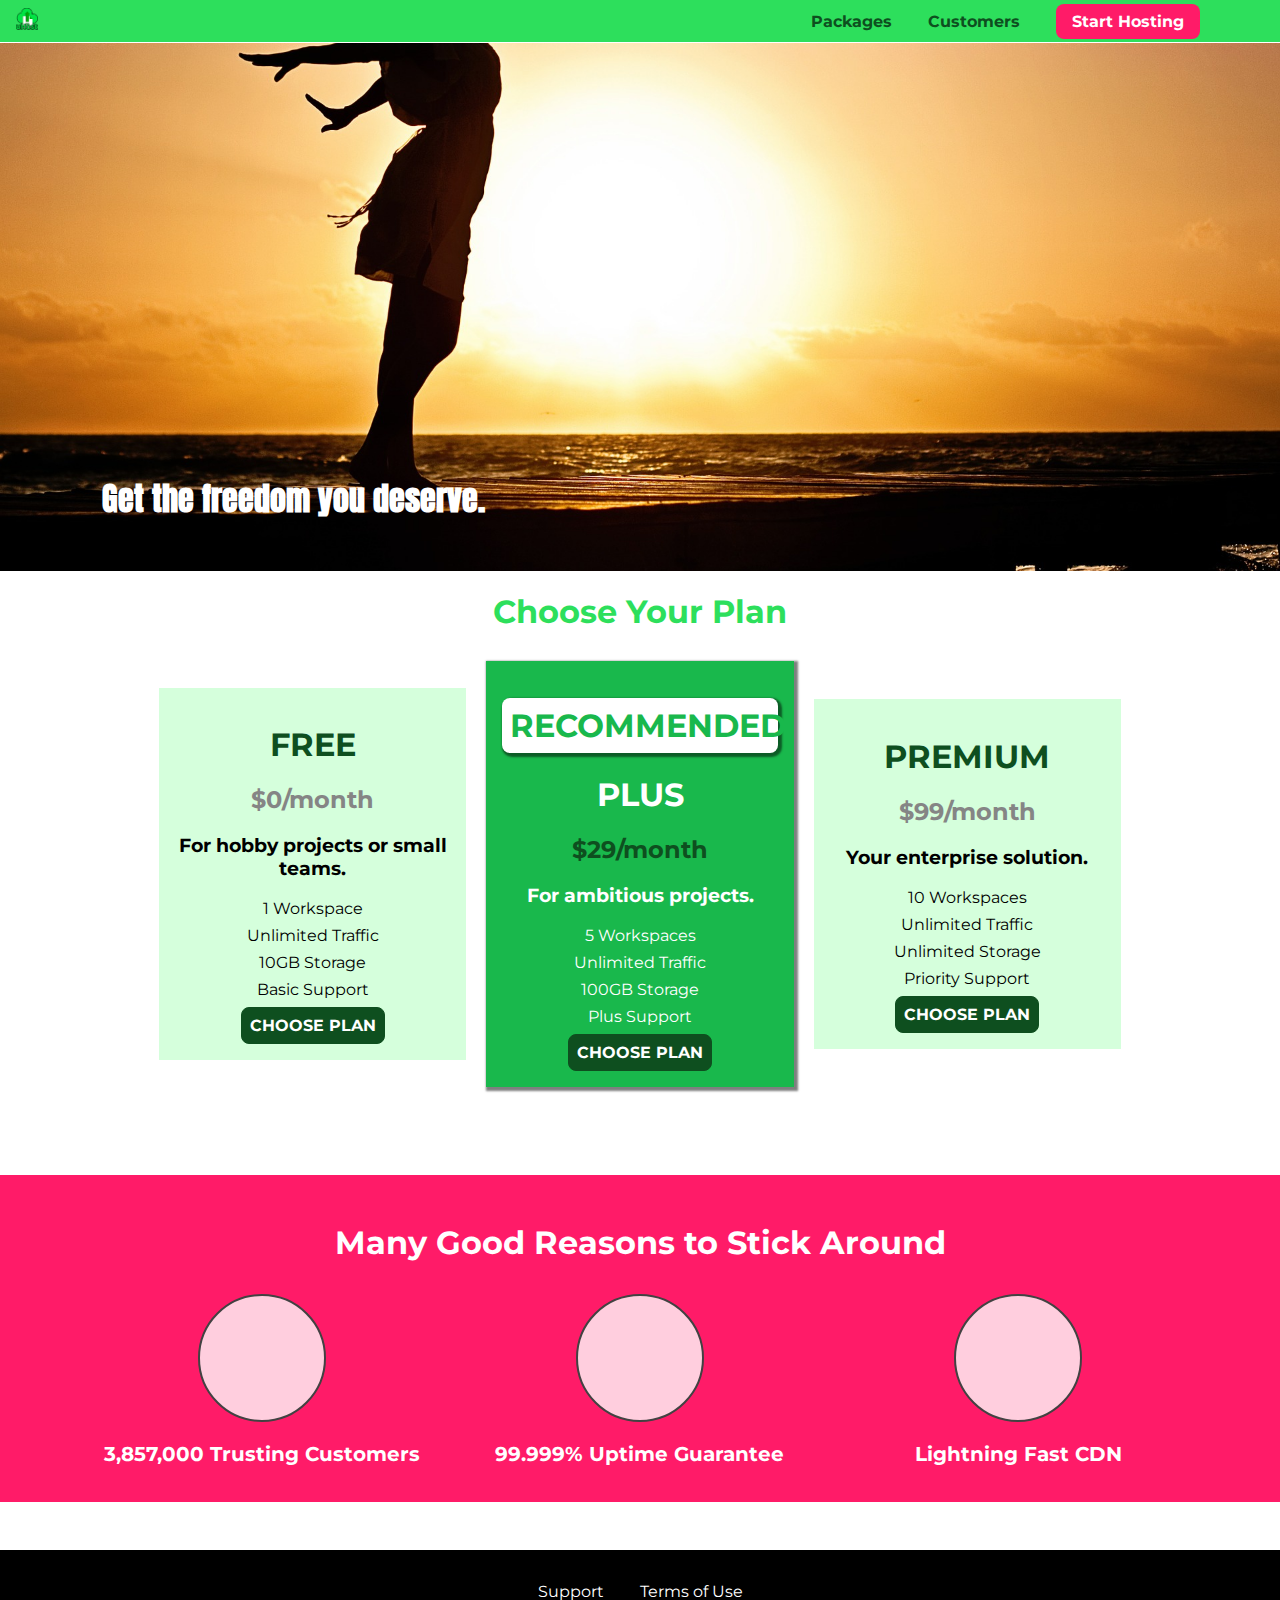
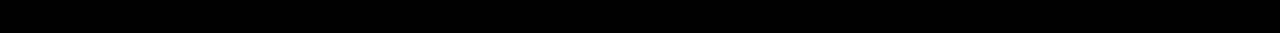
==== hosting_app/index.html @ 065fe73e "adding customers page" ====
<!DOCTYPE html>
<html lang="en">

<head>
    <meta charset="UTF-8">
    <meta http-equiv="X-UA-Compatible" content="ie=edge">
    <title>uHost</title>
    <link rel="shortcut icon" href="favicon.png">
    <link href="https://fonts.googleapis.com/css?family=Anton" rel="stylesheet">
    <link href="https://fonts.googleapis.com/css?family=Montserrat:400,700" rel="stylesheet">
    <link rel="stylesheet" href="shared.css">
    <link rel="stylesheet" href="main.css">
</head>

<body>
<header class="main-header">
    <div>
        <a href="index.html" class="main-header__brand">
            <img src="images/uhost-icon.png" alt="uHost Brand Image">
        </a>
    </div>
    <nav class="main-nav">
        <ul class="main-nav__items">
            <li class="main-nav__item">
                <a href="packages/index.html">Packages</a>
            </li>
            <li class="main-nav__item">
                <a href="customers/index.html">Customers</a>
            </li>
            <li class="main-nav__item main-nav__item--cta">
                <a href="start-hosting/index.html">Start Hosting</a>
            </li>
        </ul>
    </nav>
</header>
<main>
    <section id="product-overview">
        <h1>Get the freedom you deserve.</h1>
    </section>
    <section id="plans">
        <h1 class="section-title">Choose Your Plan</h1>
        <div class="plan__list">
            <article class="plan">
                <h1 class="plan__title">FREE</h1>
                <h2 class="plan__price">$0/month</h2>
                <h3>For hobby projects or small teams.</h3>
                <ul class="plan__features">
                    <li class="plan__feature">1 Workspace</li>
                    <li class="plan__feature">Unlimited Traffic</li>
                    <li class="plan__feature">10GB Storage</li>
                    <li class="plan__feature">Basic Support</li>
                </ul>
                <div>
                    <button class="button">CHOOSE PLAN</button>
                </div>
            </article>
            <article class="plan plan--highlighted">
                <h1 class="plan__annotation">RECOMMENDED</h1>
                <h1 class="plan__title">PLUS</h1>
                <h2 class="plan__price">$29/month</h2>
                <h3>For ambitious projects.</h3>
                <ul class="plan__features">
                    <li class="plan__feature">5 Workspaces</li>
                    <li class="plan__feature">Unlimited Traffic</li>
                    <li class="plan__feature">100GB Storage</li>
                    <li class="plan__feature">Plus Support</li>
                </ul>
                <div>
                    <button class="button">CHOOSE PLAN</button>
                </div>
            </article>
            <article class="plan">
                <h1 class="plan__title">PREMIUM</h1>
                <h2 class="plan__price">$99/month</h2>
                <h3>Your enterprise solution.</h3>
                <ul class="plan__features">
                    <li class="plan__feature">10 Workspaces</li>
                    <li class="plan__feature">Unlimited Traffic</li>
                    <li class="plan__feature">Unlimited Storage</li>
                    <li class="plan__feature">Priority Support</li>
                </ul>
                <div>
                    <button class="button">CHOOSE PLAN</button>
                </div>
            </article>
        </div>
    </section>
    <section id="key-features">
        <h1 class="section-title">Many Good Reasons to Stick Around</h1>
        <ul class="key-feature__list">
            <li class="key-feature">
                <div class="key-feature__image">

                </div>
                <p class="key-feature__description">3,857,000 Trusting Customers</p>
            </li>
            <li class="key-feature">
                <div class="key-feature__image">

                </div>
                <p class="key-feature__description">99.999% Uptime Guarantee</p>
            </li>
            <li class="key-feature">
                <div class="key-feature__image">

                </div>
                <p class="key-feature__description">Lightning Fast CDN</p>
            </li>
        </ul>
    </section>
</main>
<footer class="main-footer">
    <nav>
        <ul class="main-footer__links">
            <li class="main-footer__link">
                <a href="#">Support</a>
            </li>
            <li class="main-footer__link">
                <a href="#">Terms of Use</a>
            </li>
        </ul>
    </nav>
</footer>
</body>

</html>
---- hosting_app/shared.css ----
* {
    box-sizing: border-box;
}

body {
    font-family: 'Montserrat', sans-serif;
    margin: 0;
}

.main-header {
    width: 100%;
    background: #2ddf5c;
    padding: 8px 16px;
    top: 0;
    position: fixed;
    z-index: 1; /* needed so that the recommended package does not go over the header */
}

.main-header > div {
    display: inline-block;
    vertical-align: middle;
}

.main-header__brand {
    color: #0e4f1f;
    text-decoration: none;
    font-weight: bold;
    font-size: 22px;
    height: 22px;
    display: inline-block;
}

.main-header__brand img {
    height: 100%;
}

.main-nav {
    display: inline-block;
    text-align: right;
    width: calc(100% - 74px);
    vertical-align: middle;
}

.main-nav__items {
    margin: 0;
    padding: 0;
    list-style: none;
}

.main-nav__item {
    display: inline-block;
    margin: 0 16px;
}

.main-nav__item a {
    text-decoration: none;
    color: #0e4f1f;
    font-weight: bold;
    padding: 3px 0;
}

.main-nav__item a:hover,
.main-nav__item a:active {
    color: white;
    border-bottom: 5px solid white;
}

.main-nav__item--cta a {
    color: white;
    background: #ff1b68;
    padding: 8px 16px;
    border-radius: 8px;
}

.main-nav__item--cta a:hover,
.main-nav__item--cta a:active {
    color: #ff1b68;
    background: white;
    border: none;
}

.main-footer {
    background: black;
    padding: 32px;
    margin-top: 48px;
}

.main-footer__links {
    list-style: none;
    margin: 0;
    padding: 0;
    text-align: center;
}

.main-footer__link {
    display: inline-block;
    margin: 0 16px;
}

.main-footer__link a {
    color: white;
    text-decoration: none;
}

.main-footer__link a:hover,
.main-footer__link a:active {
    color: #ccc;
}

.button {
    background: #0e4f1f;
    color: white;
    font: inherit;
    border: 1.5px solid #0e4f1f;
    padding: 8px;
    border-radius: 8px;
    font-weight: bold;
    cursor: pointer;
}

.button:hover,
.button:active {
    background: white;
    color: #0e4f1f;
}

.button:focus {
    outline: none;
}
---- hosting_app/main.css ----
#product-overview {
    background: url("images/freedom.jpg") left 10% bottom 20%/ cover no-repeat border-box;
    /*background-image: url("freedom.jpg");*/
    /*background-size: cover;*/
    /*background-position: left 10% bottom 20%;*/
    /*background-repeat: no-repeat;*/
    /*background-origin: border-box;*/
    /*background-clip: border-box;*/
    width: 100%;
    height: 528px;
    padding: 10px;
    margin-top: 43px;
    position: relative;
}

.section-title {
    color: #2ddf5c;
    text-align: center;
}

#product-overview h1 {
    color: white;
    font-family: 'Anton', sans-serif;
    position: absolute;
    bottom: 5%;
    left: 8%;
}

.plan__list {
    width: 80%;
    margin: auto;
    text-align: center;
}

.plan {
    background: #d5ffdc;
    text-align: center;
    padding: 16px;
    margin: 8px;
    display: inline-block;
    width: 30%;
    vertical-align: middle;
}

.plan--highlighted {
    background: #19b84c;
    color: white;
    box-shadow: 2px 2px 2px 2px rgba(0, 0, 0, 0.5);
}

.plan__annotation {
    background: white;
    color: #19b84c;
    padding: 8px;
    box-shadow: 2px 2px 2px 2px rgba(0, 0, 0, 0.5);
    border-radius: 8px;
}

.plan__title {
    color: #0e4f1f;
}

.plan__price {
    color: #858585;
}

.plan--highlighted .plan__title {
    color: white;
}

.plan--highlighted .plan__price {
    color: #0e4f1f;
}

.plan__features {
    list-style: none;
    margin: 0;
    padding: 0;
}

.plan__feature {
    margin: 8px 0;
}

#key-features {
    background: #ff1b68;
    margin-top: 80px;
    padding: 16px;
}

#key-features .section-title {
    color: white;
    margin: 32px;
}

.key-feature__list {
    list-style: none;
    margin: 0;
    padding: 0;
    text-align: center;
}

.key-feature {
    display: inline-block;
    width: 30%;
    vertical-align: top;
}

.key-feature__image {
    background: #ffcede;
    width: 128px;
    height: 128px;
    border: 2px solid #424242;
    border-radius: 50%;
    margin: auto;
}

.key-feature__description {
    text-align: center;
    font-weight: bold;
    color: white;
    font-size: 20px;
}

/* h1 {
    font-family: sans-serif;
} */
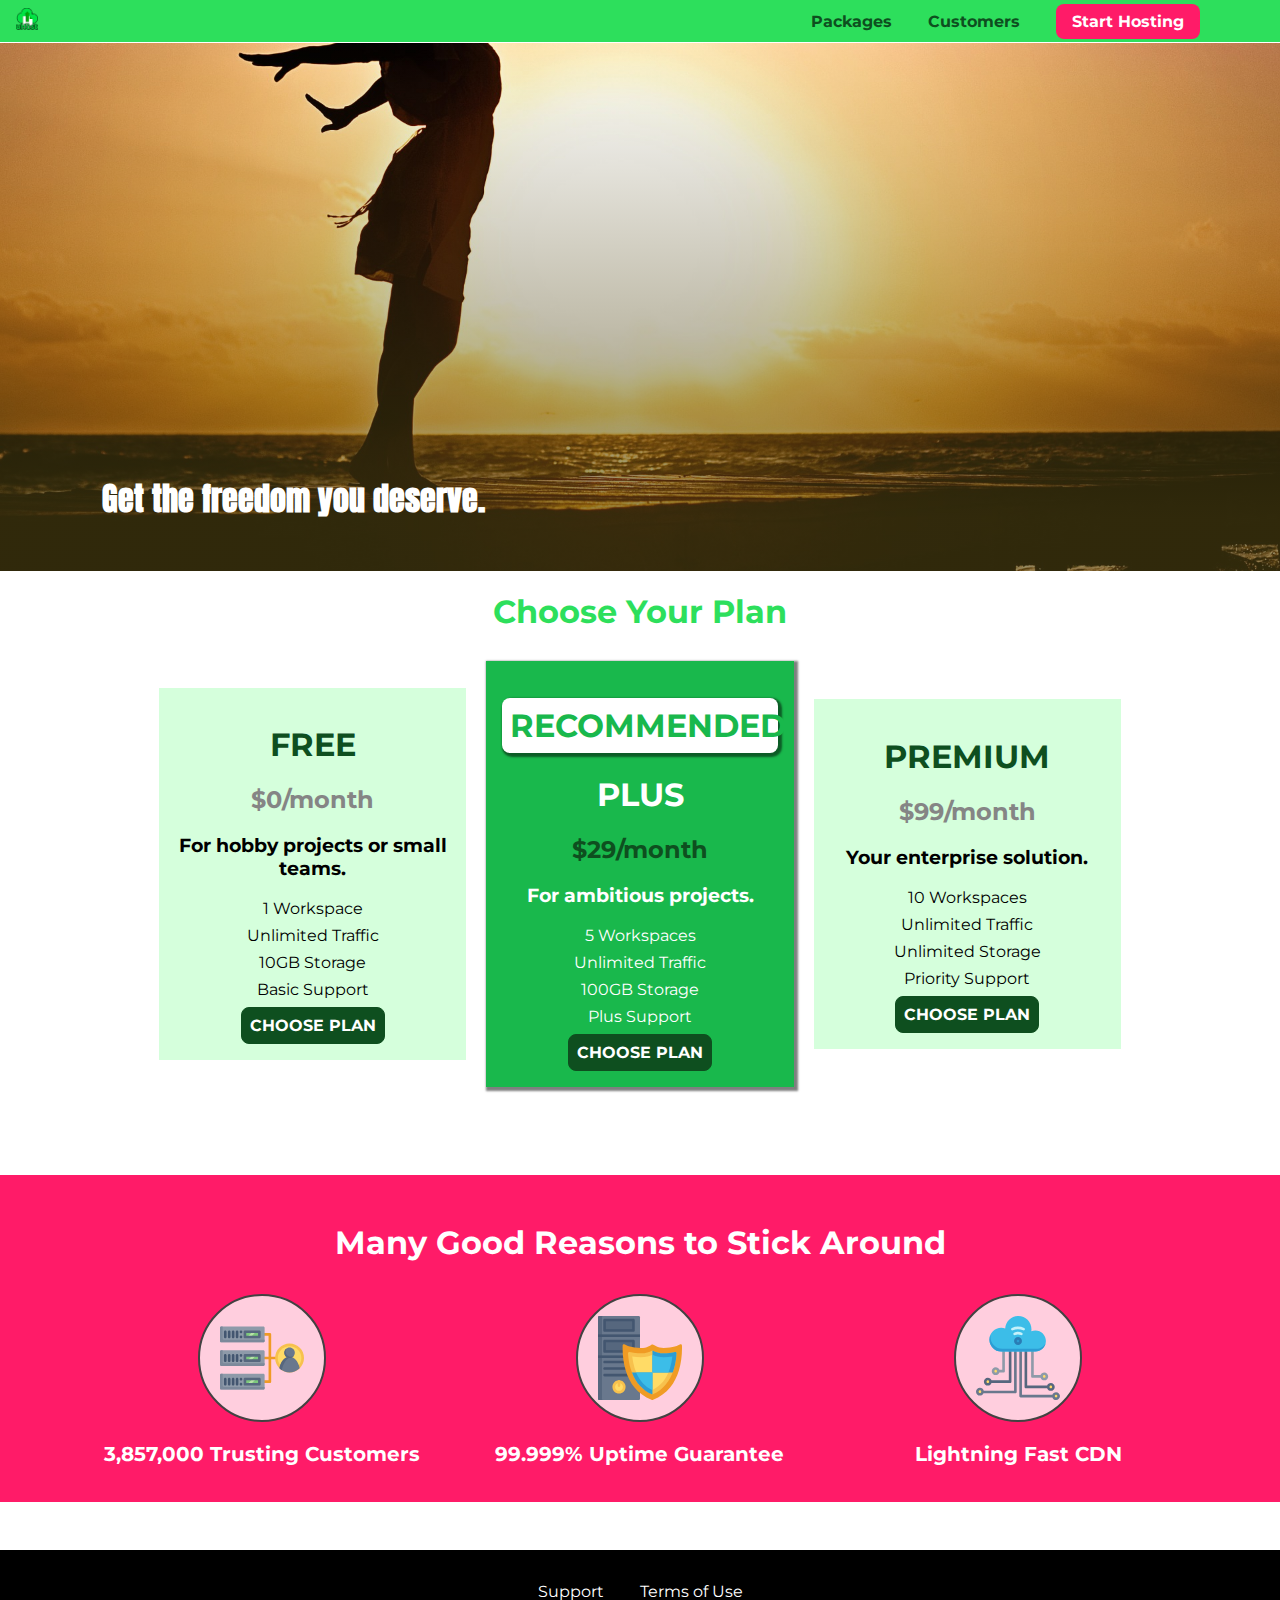
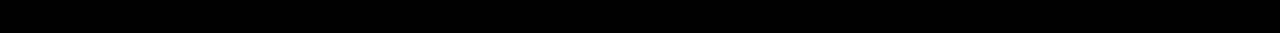
==== commit 46260193: "adding svgs to main page" ====
--- a/hosting_app/index.html
+++ b/hosting_app/index.html
@@ -90,19 +90,251 @@
         <ul class="key-feature__list">
             <li class="key-feature">
                 <div class="key-feature__image">
-
+                    <svg viewBox="0 0 512 512">
+                        <path style="fill:#F09B24;"
+                              d="M344,248h-32V112c0-4.418-3.582-8-8-8h-40c-4.418,0-8,3.582-8,8s3.582,8,8,8h32v128h-32  c-4.418,0-8,3.582-8,8s3.582,8,8,8h32v128h-32c-4.418,0-8,3.582-8,8s3.582,8,8,8h40c4.418,0,8-3.582,8-8V264h32c4.418,0,8-3.582,8-8  S348.418,248,344,248z"
+                        />
+                        <path style="fill:#8E9AA9;"
+                              d="M264,64H8c-4.418,0-8,3.582-8,8v80c0,4.418,3.582,8,8,8h256c4.418,0,8-3.582,8-8V72  C272,67.582,268.418,64,264,64z"
+                        />
+                        <path style="fill:#7C899B;"
+                              d="M24,144c-4.418,0-8-3.582-8-8V64H8c-4.418,0-8,3.582-8,8v80c0,4.418,3.582,8,8,8h256  c4.418,0,8-3.582,8-8v-8H24z"
+                        />
+                        <rect x="152" y="96" style="fill:#B8E3A8;" width="88" height="32"/>
+                        <g>
+                            <polygon style="fill:#7EC97D;" points="152,96 152,128 166,128 198,96  "/>
+                            <polygon style="fill:#7EC97D;" points="220,96 188,128 240,128 240,96  "/>
+                        </g>
+                        <path style="fill:#56677E;"
+                              d="M240,136h-88c-4.418,0-8-3.582-8-8V96c0-4.418,3.582-8,8-8h88c4.418,0,8,3.582,8,8v32  C248,132.418,244.418,136,240,136z M160,120h72v-16h-72V120z"
+                        />
+                        <g>
+                            <path style="fill:#435670;"
+                                  d="M32,136c-4.418,0-8-3.582-8-8V96c0-4.418,3.582-8,8-8s8,3.582,8,8v32C40,132.418,36.418,136,32,136z   "
+                            />
+                            <path style="fill:#435670;"
+                                  d="M56,136c-4.418,0-8-3.582-8-8V96c0-4.418,3.582-8,8-8s8,3.582,8,8v32C64,132.418,60.418,136,56,136z   "
+                            />
+                            <path style="fill:#435670;"
+                                  d="M80,136c-4.418,0-8-3.582-8-8V96c0-4.418,3.582-8,8-8s8,3.582,8,8v32C88,132.418,84.418,136,80,136z   "
+                            />
+                            <path style="fill:#435670;"
+                                  d="M104,136c-4.418,0-8-3.582-8-8V96c0-4.418,3.582-8,8-8s8,3.582,8,8v32   C112,132.418,108.418,136,104,136z"
+                            />
+                            <path style="fill:#435670;"
+                                  d="M128,105c-4.418,0-8-3.582-8-8v-1c0-4.418,3.582-8,8-8s8,3.582,8,8v1   C136,101.418,132.418,105,128,105z"
+                            />
+                            <path style="fill:#435670;"
+                                  d="M128,136c-4.418,0-8-3.582-8-8v-1c0-4.418,3.582-8,8-8s8,3.582,8,8v1   C136,132.418,132.418,136,128,136z"
+                            />
+                        </g>
+                        <path style="fill:#8E9AA9;"
+                              d="M264,208H8c-4.418,0-8,3.582-8,8v80c0,4.418,3.582,8,8,8h256c4.418,0,8-3.582,8-8v-80  C272,211.582,268.418,208,264,208z"
+                        />
+                        <path style="fill:#7C899B;"
+                              d="M24,288c-4.418,0-8-3.582-8-8v-72H8c-4.418,0-8,3.582-8,8v80c0,4.418,3.582,8,8,8h256  c4.418,0,8-3.582,8-8v-8H24z"
+                        />
+                        <rect x="152" y="240" style="fill:#B8E3A8;" width="88" height="32"/>
+                        <g>
+                            <polygon style="fill:#7EC97D;" points="152,240 152,272 166,272 198,240  "/>
+                            <polygon style="fill:#7EC97D;" points="220,240 188,272 240,272 240,240  "/>
+                        </g>
+                        <path style="fill:#56677E;"
+                              d="M240,280h-88c-4.418,0-8-3.582-8-8v-32c0-4.418,3.582-8,8-8h88c4.418,0,8,3.582,8,8v32  C248,276.418,244.418,280,240,280z M160,264h72v-16h-72V264z"
+                        />
+                        <g>
+                            <path style="fill:#435670;"
+                                  d="M32,280c-4.418,0-8-3.582-8-8v-32c0-4.418,3.582-8,8-8s8,3.582,8,8v32C40,276.418,36.418,280,32,280   z"
+                            />
+                            <path style="fill:#435670;"
+                                  d="M56,280c-4.418,0-8-3.582-8-8v-32c0-4.418,3.582-8,8-8s8,3.582,8,8v32C64,276.418,60.418,280,56,280   z"
+                            />
+                            <path style="fill:#435670;"
+                                  d="M80,280c-4.418,0-8-3.582-8-8v-32c0-4.418,3.582-8,8-8s8,3.582,8,8v32C88,276.418,84.418,280,80,280   z"
+                            />
+                            <path style="fill:#435670;"
+                                  d="M104,280c-4.418,0-8-3.582-8-8v-32c0-4.418,3.582-8,8-8s8,3.582,8,8v32   C112,276.418,108.418,280,104,280z"
+                            />
+                            <path style="fill:#435670;"
+                                  d="M128,249c-4.418,0-8-3.582-8-8v-1c0-4.418,3.582-8,8-8s8,3.582,8,8v1   C136,245.418,132.418,249,128,249z"
+                            />
+                            <path style="fill:#435670;"
+                                  d="M128,280c-4.418,0-8-3.582-8-8v-1c0-4.418,3.582-8,8-8s8,3.582,8,8v1   C136,276.418,132.418,280,128,280z"
+                            />
+                        </g>
+                        <path style="fill:#8E9AA9;"
+                              d="M264,352H8c-4.418,0-8,3.582-8,8v80c0,4.418,3.582,8,8,8h256c4.418,0,8-3.582,8-8v-80  C272,355.582,268.418,352,264,352z"
+                        />
+                        <path style="fill:#7C899B;"
+                              d="M24,432c-4.418,0-8-3.582-8-8v-72H8c-4.418,0-8,3.582-8,8v80c0,4.418,3.582,8,8,8h256  c4.418,0,8-3.582,8-8v-8H24z"
+                        />
+                        <rect x="152" y="384" style="fill:#B8E3A8;" width="88" height="32"/>
+                        <g>
+                            <polygon style="fill:#7EC97D;" points="152,384 152,416 166,416 198,384  "/>
+                            <polygon style="fill:#7EC97D;" points="220,384 188,416 240,416 240,384  "/>
+                        </g>
+                        <path style="fill:#56677E;"
+                              d="M240,424h-88c-4.418,0-8-3.582-8-8v-32c0-4.418,3.582-8,8-8h88c4.418,0,8,3.582,8,8v32  C248,420.418,244.418,424,240,424z M160,408h72v-16h-72V408z"
+                        />
+                        <g>
+                            <path style="fill:#435670;"
+                                  d="M32,424c-4.418,0-8-3.582-8-8v-32c0-4.418,3.582-8,8-8s8,3.582,8,8v32C40,420.418,36.418,424,32,424   z"
+                            />
+                            <path style="fill:#435670;"
+                                  d="M56,424c-4.418,0-8-3.582-8-8v-32c0-4.418,3.582-8,8-8s8,3.582,8,8v32C64,420.418,60.418,424,56,424   z"
+                            />
+                            <path style="fill:#435670;"
+                                  d="M80,424c-4.418,0-8-3.582-8-8v-32c0-4.418,3.582-8,8-8s8,3.582,8,8v32C88,420.418,84.418,424,80,424   z"
+                            />
+                            <path style="fill:#435670;"
+                                  d="M104,424c-4.418,0-8-3.582-8-8v-32c0-4.418,3.582-8,8-8s8,3.582,8,8v32   C112,420.418,108.418,424,104,424z"
+                            />
+                            <path style="fill:#435670;"
+                                  d="M128,393c-4.418,0-8-3.582-8-8v-1c0-4.418,3.582-8,8-8s8,3.582,8,8v1   C136,389.418,132.418,393,128,393z"
+                            />
+                            <path style="fill:#435670;"
+                                  d="M128,424c-4.418,0-8-3.582-8-8v-1c0-4.418,3.582-8,8-8s8,3.582,8,8v1   C136,420.418,132.418,424,128,424z"
+                            />
+                        </g>
+                        <path style="fill:#F7C14D;"
+                              d="M424,168c-48.523,0-88,39.477-88,88s39.477,88,88,88s88-39.477,88-88S472.523,168,424,168z"/>
+                        <path style="fill:#FFDB66;"
+                              d="M424,184c-39.701,0-72,32.299-72,72s32.299,72,72,72s72-32.299,72-72S463.701,184,424,184z"/>
+                        <path style="fill:#69788D;"
+                              d="M484.893,314.16C476.393,274.588,451.922,248,424,248s-52.393,26.588-60.893,66.16  c-0.605,2.82,0.354,5.749,2.511,7.664C381.731,336.124,402.465,344,424,344s42.269-7.876,58.381-22.176  C484.539,319.909,485.498,316.98,484.893,314.16z"
+                        />
+                        <path style="fill:#56677E;"
+                              d="M434.053,249.171C430.768,248.403,427.411,248,424,248c-27.922,0-52.393,26.588-60.893,66.16  c-0.605,2.82,0.354,5.749,2.511,7.664c3.383,3.002,6.979,5.703,10.734,8.125C384.904,286.243,407.373,255.378,434.053,249.171z"
+                        />
+                        <path style="fill:#69788D;"
+                              d="M424,192c-17.645,0-32,14.355-32,32s14.355,32,32,32s32-14.355,32-32S441.645,192,424,192z"/>
+                        <path style="fill:#56677E;"
+                              d="M432,248c-17.645,0-32-14.355-32-32c0-6.783,2.128-13.076,5.742-18.258  C397.444,203.53,392,213.138,392,224c0,17.645,14.355,32,32,32c10.862,0,20.471-5.444,26.258-13.742  C445.076,245.872,438.783,248,432,248z"
+                        />
+                    </svg>
                 </div>
                 <p class="key-feature__description">3,857,000 Trusting Customers</p>
             </li>
             <li class="key-feature">
                 <div class="key-feature__image">
-
+                    <svg viewBox="0 0 512 512">
+                        <path style="fill:#69788D;"
+                              d="M248,0H8C3.582,0,0,3.582,0,8v496c0,4.418,3.582,8,8,8h240c4.418,0,8-3.582,8-8V8  C256,3.582,252.418,0,248,0z"
+                        />
+                        <path style="fill:#56677E;"
+                              d="M24,504V8c0-4.418,3.582-8,8-8H8C3.582,0,0,3.582,0,8v496c0,4.418,3.582,8,8,8h24  C27.582,512,24,508.418,24,504z"
+                        />
+                        <g>
+                            <rect x="0" y="112" style="fill:#435670;" width="256" height="16"/>
+                            <rect x="0" y="240" style="fill:#435670;" width="256" height="16"/>
+                        </g>
+                        <path style="fill:#F7C14D;"
+                              d="M128,392c-22.056,0-40,17.944-40,40s17.944,40,40,40s40-17.944,40-40S150.056,392,128,392z"/>
+                        <path style="fill:#FFDB66;"
+                              d="M128,408c-13.233,0-24,10.767-24,24s10.767,24,24,24s24-10.767,24-24S141.233,408,128,408z"/>
+                        <path style="fill:#F7C14D;"
+                              d="M128,392c-2.739,0-5.414,0.278-8,0.805V424c0,4.418,3.582,8,8,8c4.418,0,8-3.582,8-8v-31.195  C133.414,392.278,130.739,392,128,392z"
+                        />
+                        <g>
+                            <path style="fill:#435670;"
+                                  d="M216,288H40c-4.418,0-8-3.582-8-8s3.582-8,8-8h176c4.418,0,8,3.582,8,8S220.418,288,216,288z"
+                            />
+                            <path style="fill:#435670;"
+                                  d="M216,328H40c-4.418,0-8-3.582-8-8s3.582-8,8-8h176c4.418,0,8,3.582,8,8S220.418,328,216,328z"
+                            />
+                            <path style="fill:#435670;"
+                                  d="M216,368H40c-4.418,0-8-3.582-8-8s3.582-8,8-8h176c4.418,0,8,3.582,8,8S220.418,368,216,368z"
+                            />
+                            <path style="fill:#435670;"
+                                  d="M216,16H40c-4.418,0-8,3.582-8,8v64c0,4.418,3.582,8,8,8h176c4.418,0,8-3.582,8-8V24   C224,19.582,220.418,16,216,16z"
+                            />
+                        </g>
+                        <rect x="48" y="32" style="fill:#56677E;" width="160" height="48"/>
+                        <path style="fill:#435670;"
+                              d="M216,144H40c-4.418,0-8,3.582-8,8v64c0,4.418,3.582,8,8,8h176c4.418,0,8-3.582,8-8v-64  C224,147.582,220.418,144,216,144z"
+                        />
+                        <rect x="48" y="160" style="fill:#56677E;" width="160" height="48"/>
+                        <path style="fill:#F09B24;"
+                              d="M511.747,180.237c-0.194-6.537-8.107-10.107-13.135-5.894c-5.6,4.693-42.904,21.282-98.514,21.282  c-33.45,0-64.625-20.999-64.929-21.206c-2.9-1.991-6.764-1.85-9.512,0.346c-2.677,2.135-27.201,20.86-63.793,20.86  c-55.607,0-92.914-16.589-98.515-21.282c-5.028-4.211-12.941-0.645-13.135,5.894c-1.634,54.834,4.655,105.941,18.693,151.903  c12.096,39.604,29.759,74.047,52.497,102.373c27.538,34.304,62.743,59.882,104.66,76.045c3.069,1.918,6.757,1.921,9.83,0  c41.917-16.163,77.122-41.741,104.66-76.045c22.738-28.326,40.401-62.77,52.497-102.373  C507.092,286.179,513.381,235.071,511.747,180.237z"
+                        />
+                        <path style="fill:#F7C14D;"
+                              d="M476.21,221.226c-1.953-1.631-4.568-2.235-7.036-1.628c-21.686,5.327-44.926,8.028-69.075,8.028  c-25.926,0-49.633-8.975-64.955-16.504c-2.307-1.134-5.016-1.091-7.284,0.116c-14.059,7.477-36.919,16.388-65.994,16.388  c-24.153,0-47.394-2.701-69.075-8.028c-5.155-1.268-10.221,2.966-9.894,8.261c2.077,33.693,7.668,65.635,16.616,94.935  c22.774,74.565,66.139,126.334,128.888,153.868c2.032,0.891,4.397,0.891,6.43,0c61.777-27.107,104.716-78.876,127.62-153.868  c8.948-29.3,14.539-61.241,16.616-94.935C479.224,225.319,478.163,222.856,476.21,221.226z"
+                        />
+                        <path style="fill:#FFDB66;"
+                              d="M331.609,451.727c-52.604-25.289-89.304-70.987-109.144-135.944  c-6.532-21.39-11.162-44.336-13.82-68.447c17.133,2.852,34.952,4.291,53.22,4.291c29.394,0,53.376-7.793,69.978-15.561  c17.44,7.736,41.656,15.561,68.256,15.561c18.267,0,36.085-1.439,53.219-4.291c-2.659,24.112-7.288,47.06-13.82,68.448  C419.545,381.108,383.27,426.805,331.609,451.727z"
+                        />
+                        <g>
+                            <path style="fill:#2C9DD4;"
+                                  d="M479.066,227.858c0.157-2.539-0.903-5.002-2.856-6.633s-4.568-2.235-7.036-1.628   c-21.686,5.327-44.926,8.028-69.075,8.028c-25.926,0-49.633-8.975-64.955-16.504c-1.057-0.52-2.2-0.78-3.345-0.806l-0.072,133.351   h123.601c2.556-6.746,4.933-13.702,7.123-20.874C471.398,293.493,476.989,261.552,479.066,227.858z"
+                            />
+                            <path style="fill:#2C9DD4;"
+                                  d="M206.658,343.667c24.153,63.42,65.028,108.108,121.743,132.995c1.031,0.452,2.147,0.673,3.263,0.666   l0.063-133.661H206.658z"
+                            />
+                        </g>
+                        <g>
+                            <path style="fill:#3CBDE8;"
+                                  d="M439.497,315.783c6.532-21.389,11.161-44.336,13.82-68.448c-17.134,2.852-34.952,4.291-53.219,4.291   c-26.6,0-50.815-7.824-68.256-15.561l-0.116,107.601h97.758C433.179,334.807,436.524,325.518,439.497,315.783z"
+                            />
+                            <path style="fill:#3CBDE8;"
+                                  d="M232.523,343.667c21.144,50.298,54.363,86.56,99.087,108.06l0.117-108.06H232.523z"/>
+                        </g>
+                    </svg>
                 </div>
                 <p class="key-feature__description">99.999% Uptime Guarantee</p>
             </li>
             <li class="key-feature">
                 <div class="key-feature__image">
-
+                    <svg viewBox="0 0 512 512">
+                        <path style="fill:#8E9AA9;"
+                              d="M168,200c-4.418,0-8,3.582-8,8v120h-17.376c-3.302-9.311-12.194-16-22.624-16  c-13.234,0-24,10.767-24,24s10.766,24,24,24c10.429,0,19.321-6.689,22.624-16H168c4.418,0,8-3.582,8-8V208  C176,203.582,172.418,200,168,200z"
+                        />
+                        <path style="fill:#FFDB66;"
+                              d="M120,328c-4.411,0-8,3.589-8,8s3.589,8,8,8s8-3.589,8-8S124.411,328,120,328z"/>
+                        <path style="fill:#56677E;"
+                              d="M208,200c-4.418,0-8,3.582-8,8v184H94.624C91.322,382.689,82.43,376,72,376  c-13.234,0-24,10.767-24,24s10.766,24,24,24c10.429,0,19.321-6.689,22.624-16H208c4.418,0,8-3.582,8-8V208  C216,203.582,212.418,200,208,200z"
+                        />
+                        <path style="fill:#FFDB66;"
+                              d="M72,392c-4.411,0-8,3.589-8,8s3.589,8,8,8s8-3.589,8-8S76.411,392,72,392z"/>
+                        <path style="fill:#69788D;"
+                              d="M240,208c-4.418,0-8,3.582-8,8v239H47.24c-2.671-10.34-12.078-18-23.24-18c-13.234,0-24,10.767-24,24  s10.766,24,24,24c9.666,0,18.009-5.747,21.809-14H240c4.418,0,8-3.582,8-8V216C248,211.582,244.418,208,240,208z"
+                        />
+                        <path style="fill:#FFDB66;"
+                              d="M24,453c-4.411,0-8,3.589-8,8s3.589,8,8,8s8-3.589,8-8S28.411,453,24,453z"/>
+                        <path style="fill:#69788D;"
+                              d="M488,464c-10.429,0-19.321,6.689-22.624,16H280V208c0-4.418-3.582-8-8-8s-8,3.582-8,8v280  c0,4.418,3.582,8,8,8h193.376c3.302,9.311,12.194,16,22.624,16c13.234,0,24-10.767,24-24S501.234,464,488,464z"
+                        />
+                        <path style="fill:#FFDB66;"
+                              d="M488,480c-4.411,0-8,3.589-8,8s3.589,8,8,8s8-3.589,8-8S492.411,480,488,480z"/>
+                        <path style="fill:#56677E;"
+                              d="M456,408c-10.429,0-19.321,6.689-22.624,16H312V208c0-4.418-3.582-8-8-8s-8,3.582-8,8v224  c0,4.418,3.582,8,8,8h129.376c3.302,9.311,12.194,16,22.624,16c13.234,0,24-10.767,24-24S469.234,408,456,408z"
+                        />
+                        <path style="fill:#FFDB66;"
+                              d="M456,424c-4.411,0-8,3.589-8,8s3.589,8,8,8s8-3.589,8-8S460.411,424,456,424z"/>
+                        <path style="fill:#8E9AA9;"
+                              d="M416,344c-10.429,0-19.321,6.689-22.624,16H352V208c0-4.418-3.582-8-8-8s-8,3.582-8,8v160  c0,4.418,3.582,8,8,8h49.376c3.302,9.311,12.194,16,22.624,16c13.234,0,24-10.767,24-24S429.234,344,416,344z"
+                        />
+                        <path style="fill:#FFDB66;"
+                              d="M416,360c-4.411,0-8,3.589-8,8s3.589,8,8,8s8-3.589,8-8S420.411,360,416,360z"/>
+                        <path style="fill:#3CBDE8;"
+                              d="M362,88c-8.741,0-17.231,1.751-25.06,5.085C337.646,88.797,338,84.43,338,80  c0-44.112-35.888-80-80-80c-42.823,0-77.895,33.816-79.909,76.149C170.393,73.415,162.244,72,154,72c-39.701,0-72,32.299-72,72  s32.299,72,72,72h208c35.29,0,64-28.71,64-64S397.29,88,362,88z"
+                        />
+                        <path style="fill:#2C9DD4;"
+                              d="M368,200H160c-39.701,0-72-32.299-72-72c0-5.863,0.721-11.559,2.05-17.019  C84.918,120.88,82,132.102,82,144c0,39.701,32.299,72,72,72h208c30.389,0,55.88-21.296,62.379-49.743  C413.565,186.327,392.352,200,368,200z"
+                        />
+                        <path style="fill:#2A7DB5;"
+                              d="M256,128c-13.234,0-24,10.767-24,24s10.766,24,24,24c13.233,0,24-10.767,24-24S269.233,128,256,128z"
+                        />
+                        <path style="fill:#2C9DD4;"
+                              d="M256,144c-4.411,0-8,3.589-8,8s3.589,8,8,8c4.411,0,8-3.589,8-8S260.411,144,256,144z"/>
+                        <g>
+                            <path style="fill:#C5F1FA;"
+                                  d="M221.755,87.695c-2.994,0-5.864-1.688-7.233-4.572c-1.894-3.991-0.194-8.763,3.798-10.657   C230.157,66.849,242.834,64,256,64c13.166,0,25.844,2.849,37.68,8.466c3.992,1.895,5.692,6.666,3.798,10.657   s-6.666,5.692-10.657,3.798C277.144,82.328,266.774,80,256,80c-10.774,0-21.144,2.328-30.821,6.921   C224.072,87.446,222.904,87.695,221.755,87.695z"
+                            />
+                            <path style="fill:#C5F1FA;"
+                                  d="M276.545,116.618c-1.148,0-2.316-0.249-3.424-0.774C267.745,113.293,261.985,112,256,112   c-5.985,0-11.745,1.293-17.121,3.844c-3.991,1.895-8.763,0.192-10.657-3.798c-1.894-3.992-0.193-8.764,3.798-10.657   C239.557,97.813,247.625,96,256,96c8.376,0,16.444,1.813,23.98,5.389c3.991,1.894,5.692,6.665,3.798,10.657   C282.41,114.93,279.539,116.618,276.545,116.618z"
+                            />
+                        </g>
+                    </svg>
                 </div>
                 <p class="key-feature__description">Lightning Fast CDN</p>
             </li>
--- a/hosting_app/main.css
+++ b/hosting_app/main.css
@@ -1,11 +1,14 @@
 #product-overview {
-    background: url("images/freedom.jpg") left 10% bottom 20%/ cover no-repeat border-box;
+    background: linear-gradient(to top, rgba(80, 68, 18, 0.6) 10%, transparent), url("images/freedom.jpg") left 10% bottom 20%/ cover no-repeat border-box, #ff1b68;
     /*background-image: url("freedom.jpg");*/
     /*background-size: cover;*/
     /*background-position: left 10% bottom 20%;*/
     /*background-repeat: no-repeat;*/
     /*background-origin: border-box;*/
     /*background-clip: border-box;*/
+    /*background-image: linear-gradient(180deg, red 70%, blue 60%, rgba(0, 0, 0, 0.5));*/
+    /*background-image: radial-gradient(farthest-corner at 20% 50%, red, blue 70%, green);*/
+
     width: 100%;
     height: 528px;
     padding: 10px;
@@ -113,6 +116,7 @@
     border: 2px solid #424242;
     border-radius: 50%;
     margin: auto;
+    padding: 20px;
 }
 
 .key-feature__description {
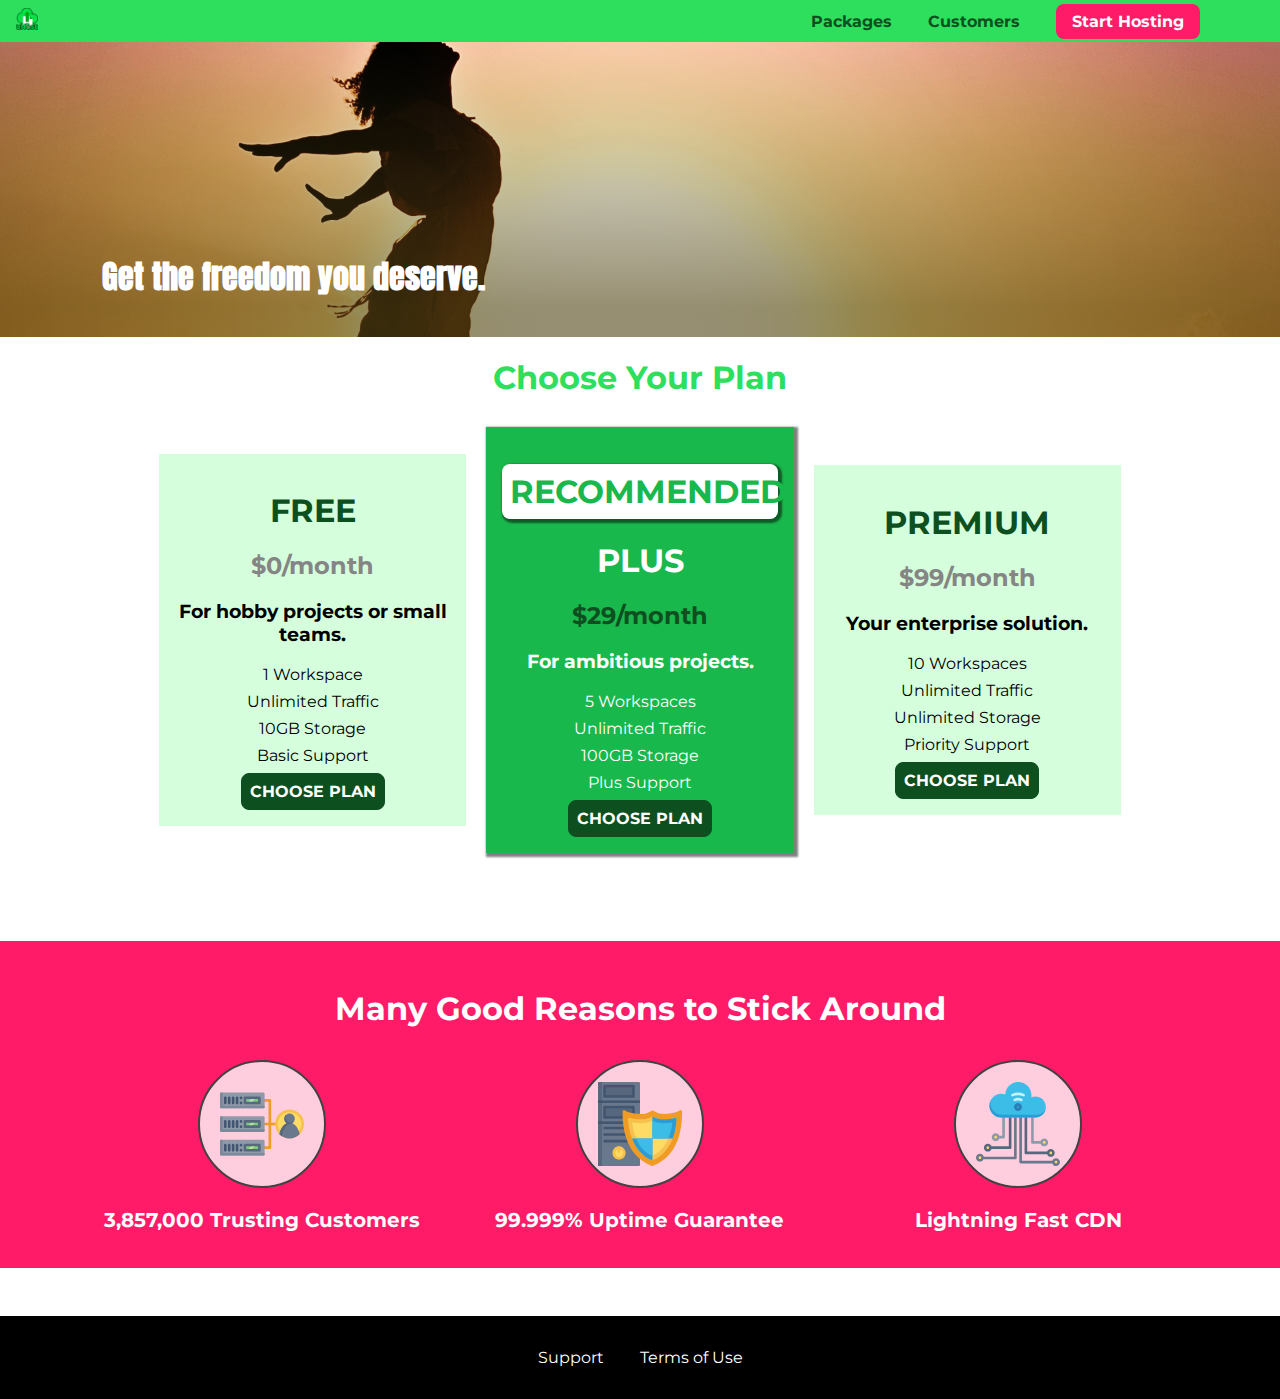
==== commit 061bf0b4: "add modal markup and styles" ====
--- a/hosting_app/index.html
+++ b/hosting_app/index.html
@@ -13,6 +13,14 @@
 </head>
 
 <body>
+<div class="backdrop"></div>
+<div class="modal">
+    <h1 class="modal__title">Do you want to continue?</h1>
+    <div class="modal__actions">
+        <a href="start-hosting/index.html" class="modal__action">Yes!</a>
+        <button class="modal__action modal__action--negative" type="button">No!</button>
+    </div>
+</div>
 <header class="main-header">
     <div>
         <a href="index.html" class="main-header__brand">
--- a/hosting_app/shared.css
+++ b/hosting_app/shared.css
@@ -7,10 +7,21 @@
     margin: 0;
 }
 
+.backdrop {
+    position: fixed;
+    display: none;
+    top: 0;
+    left: 0;
+    z-index: 100;
+    width: 100vw;
+    height: 100vh;
+    background: rgba(0, 0, 0, 0.5);
+}
+
 .main-header {
     width: 100%;
     background: #2ddf5c;
-    padding: 8px 16px;
+    padding: .5rem 1rem;
     top: 0;
     position: fixed;
     z-index: 1; /* needed so that the recommended package does not go over the header */
@@ -25,8 +36,8 @@
     color: #0e4f1f;
     text-decoration: none;
     font-weight: bold;
-    font-size: 22px;
-    height: 22px;
+    font-size: 1.375rem;
+    height: 1.375rem;
     display: inline-block;
 }
 
@@ -49,14 +60,14 @@
 
 .main-nav__item {
     display: inline-block;
-    margin: 0 16px;
+    margin: 0 1rem;
 }
 
 .main-nav__item a {
     text-decoration: none;
     color: #0e4f1f;
     font-weight: bold;
-    padding: 3px 0;
+    padding: 0.1875rem 0;
 }
 
 .main-nav__item a:hover,
@@ -68,7 +79,7 @@
 .main-nav__item--cta a {
     color: white;
     background: #ff1b68;
-    padding: 8px 16px;
+    padding: .5rem 1rem;
     border-radius: 8px;
 }
 
@@ -81,8 +92,8 @@
 
 .main-footer {
     background: black;
-    padding: 32px;
-    margin-top: 48px;
+    padding: 2rem;
+    margin-top: 3rem;
 }
 
 .main-footer__links {
@@ -94,7 +105,7 @@
 
 .main-footer__link {
     display: inline-block;
-    margin: 0 16px;
+    margin: 0 1rem;
 }
 
 .main-footer__link a {
@@ -112,7 +123,7 @@
     color: white;
     font: inherit;
     border: 1.5px solid #0e4f1f;
-    padding: 8px;
+    padding: .5rem;
     border-radius: 8px;
     font-weight: bold;
     cursor: pointer;
--- a/hosting_app/main.css
+++ b/hosting_app/main.css
@@ -1,5 +1,5 @@
 #product-overview {
-    background: linear-gradient(to top, rgba(80, 68, 18, 0.6) 10%, transparent), url("images/freedom.jpg") left 10% bottom 20%/ cover no-repeat border-box, #ff1b68;
+    background: linear-gradient(to top, rgba(80, 68, 18, 0.6) 10%, transparent), url("images/freedom.jpg") left 10% bottom 70%/ cover no-repeat border-box, #ff1b68;
     /*background-image: url("freedom.jpg");*/
     /*background-size: cover;*/
     /*background-position: left 10% bottom 20%;*/
@@ -9,10 +9,9 @@
     /*background-image: linear-gradient(180deg, red 70%, blue 60%, rgba(0, 0, 0, 0.5));*/
     /*background-image: radial-gradient(farthest-corner at 20% 50%, red, blue 70%, green);*/
 
-    width: 100%;
-    height: 528px;
-    padding: 10px;
-    margin-top: 43px;
+    width: 100vw;
+    height: 33vh;
+    margin-top: 2.5rem;
     position: relative;
 }
 
@@ -38,8 +37,8 @@
 .plan {
     background: #d5ffdc;
     text-align: center;
-    padding: 16px;
-    margin: 8px;
+    padding: 1rem;
+    margin: .5rem;
     display: inline-block;
     width: 30%;
     vertical-align: middle;
@@ -54,7 +53,7 @@
 .plan__annotation {
     background: white;
     color: #19b84c;
-    padding: 8px;
+    padding: .5rem;
     box-shadow: 2px 2px 2px 2px rgba(0, 0, 0, 0.5);
     border-radius: 8px;
 }
@@ -82,18 +81,18 @@
 }
 
 .plan__feature {
-    margin: 8px 0;
+    margin: .5rem 0;
 }
 
 #key-features {
     background: #ff1b68;
-    margin-top: 80px;
-    padding: 16px;
+    margin-top: 5rem;
+    padding: 1rem;
 }
 
 #key-features .section-title {
     color: white;
-    margin: 32px;
+    margin: 2rem;
 }
 
 .key-feature__list {
@@ -116,17 +115,65 @@
     border: 2px solid #424242;
     border-radius: 50%;
     margin: auto;
-    padding: 20px;
+    padding: 1.25rem;
 }
 
 .key-feature__description {
     text-align: center;
     font-weight: bold;
     color: white;
-    font-size: 20px;
+    font-size: 1.25rem;
 }
 
 /* h1 {
     font-family: sans-serif;
 } */
 
+.modal {
+    position: fixed;
+    display: none;
+    z-index: 200;
+    top: 20%;
+    left: 30%;
+    width: 40%;
+    background: white;
+    padding: 1rem;
+    border: 1px solid #ccc;
+    box-shadow: 1px 1px 1px rgba(0, 0, 0, 0.5);
+}
+
+.modal__title {
+    text-align: center;
+    margin: 0 0 1rem 0;
+}
+
+.modal__actions {
+    text-align: center;
+}
+
+.modal__action {
+    border: 1px solid #0e4f1f;
+    background: #0e4f1f;
+    text-decoration: none;
+    color: white;
+    font: inherit;
+    padding: 0.5rem 1rem;
+    cursor: pointer;
+}
+
+.modal__action:hover,
+.modal__action:active {
+    background: #2ddf5c;
+    border-color: #2ddf5c;
+}
+
+.modal__action--negative {
+    background: red;
+    border-color: red;
+}
+
+.modal__action--negative:hover,
+.modal__action--negative:active {
+    background: #ff5454;
+    border-color: #ff5454;
+}
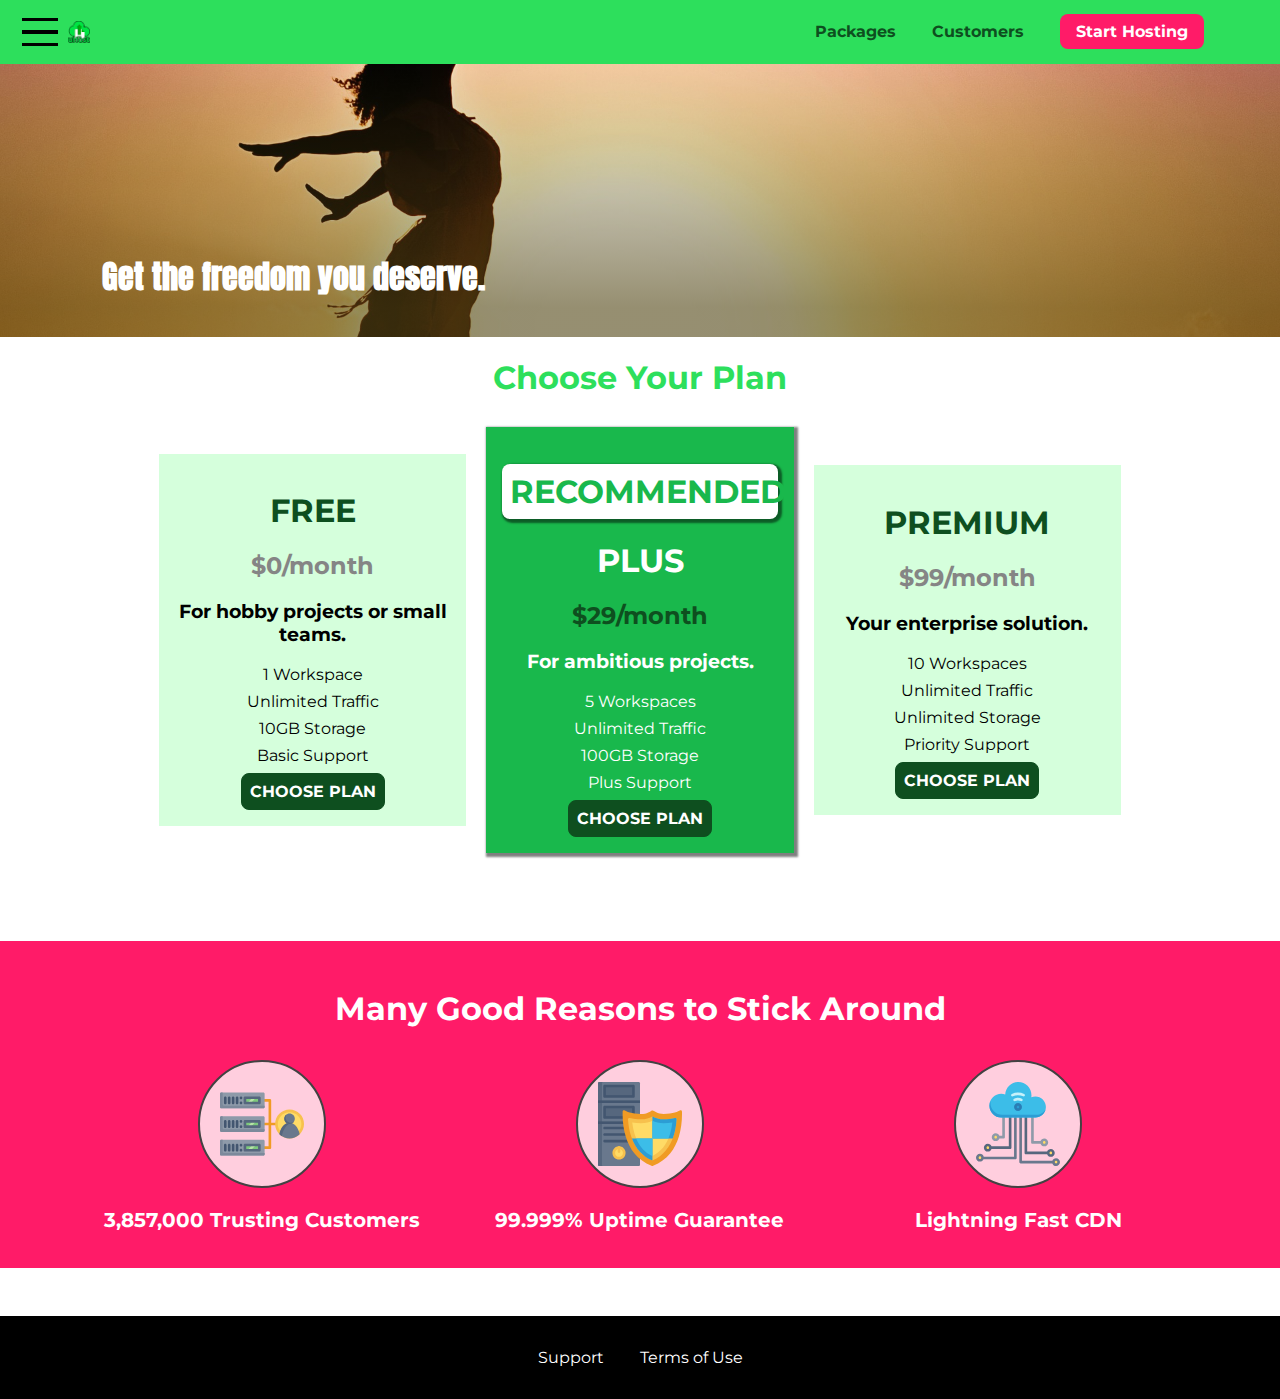
==== commit 5f59ed64: "add hamburger nav markup and styles" ====
--- a/hosting_app/index.html
+++ b/hosting_app/index.html
@@ -23,6 +23,11 @@
 </div>
 <header class="main-header">
     <div>
+        <button class="toggle-button">
+            <span class="toggle-button__bar"></span>
+            <span class="toggle-button__bar"></span>
+            <span class="toggle-button__bar"></span>
+        </button>
         <a href="index.html" class="main-header__brand">
             <img src="images/uhost-icon.png" alt="uHost Brand Image">
         </a>
@@ -41,6 +46,19 @@
         </ul>
     </nav>
 </header>
+<nav class="mobile-nav">
+    <ul class="mobile-nav__items">
+        <li class="mobile-nav__item">
+            <a href="packages/index.html">Packages</a>
+        </li>
+        <li class="mobile-nav__item">
+            <a href="customers/index.html">Customers</a>
+        </li>
+        <li class="mobile-nav__item mobile-nav__item--cta">
+            <a href="start-hosting/index.html">Start Hosting</a>
+        </li>
+    </ul>
+</nav>
 <main>
     <section id="product-overview">
         <h1>Get the freedom you deserve.</h1>
@@ -361,6 +379,6 @@
         </ul>
     </nav>
 </footer>
+<script src="shared.js"></script>
 </body>
-
 </html>--- a/hosting_app/shared.css
+++ b/hosting_app/shared.css
@@ -39,6 +39,7 @@
     font-size: 1.375rem;
     height: 1.375rem;
     display: inline-block;
+    vertical-align: middle;
 }
 
 .main-header__brand img {
@@ -48,7 +49,7 @@
 .main-nav {
     display: inline-block;
     text-align: right;
-    width: calc(100% - 74px);
+    width: calc(100% - 122px);
     vertical-align: middle;
 }
 
@@ -63,7 +64,7 @@
     margin: 0 1rem;
 }
 
-.main-nav__item a {
+.main-nav__item a, .mobile-nav__item a {
     text-decoration: none;
     color: #0e4f1f;
     font-weight: bold;
@@ -76,7 +77,7 @@
     border-bottom: 5px solid white;
 }
 
-.main-nav__item--cta a {
+.main-nav__item--cta a, .mobile-nav__item--cta a {
     color: white;
     background: #ff1b68;
     padding: .5rem 1rem;
@@ -84,7 +85,9 @@
 }
 
 .main-nav__item--cta a:hover,
-.main-nav__item--cta a:active {
+.main-nav__item--cta a:active,
+.mobile-nav__item--cta a:hover,
+.mobile-nav__item--cta a:active {
     color: #ff1b68;
     background: white;
     border: none;
@@ -138,3 +141,53 @@
 .button:focus {
     outline: none;
 }
+
+.mobile-nav {
+    display: none;
+    position: fixed;
+    z-index: 101;
+    top: 0;
+    left: 0;
+    background: white;
+    width: 80%;
+    height: 100vh;
+}
+
+.mobile-nav__items {
+    width: 90%;
+    height: 100%;
+    list-style: none;
+    margin: 10% auto;
+    padding: 0;
+    text-align: center;
+}
+
+.mobile-nav__item {
+    margin: 1rem 0;
+}
+
+.mobile-nav__item a {
+    font-size: 1.5rem;
+}
+
+.toggle-button {
+    width: 3rem;
+    background: transparent;
+    border: none;
+    cursor: pointer;
+    padding-top: 0;
+    padding-bottom: 0;
+    vertical-align: middle;
+}
+
+.toggle-button:focus {
+    outline: none;
+}
+
+.toggle-button__bar {
+    width: 100%;
+    height: 0.2rem;
+    background: black;
+    display: block;
+    margin: 0.6rem 0;
+}
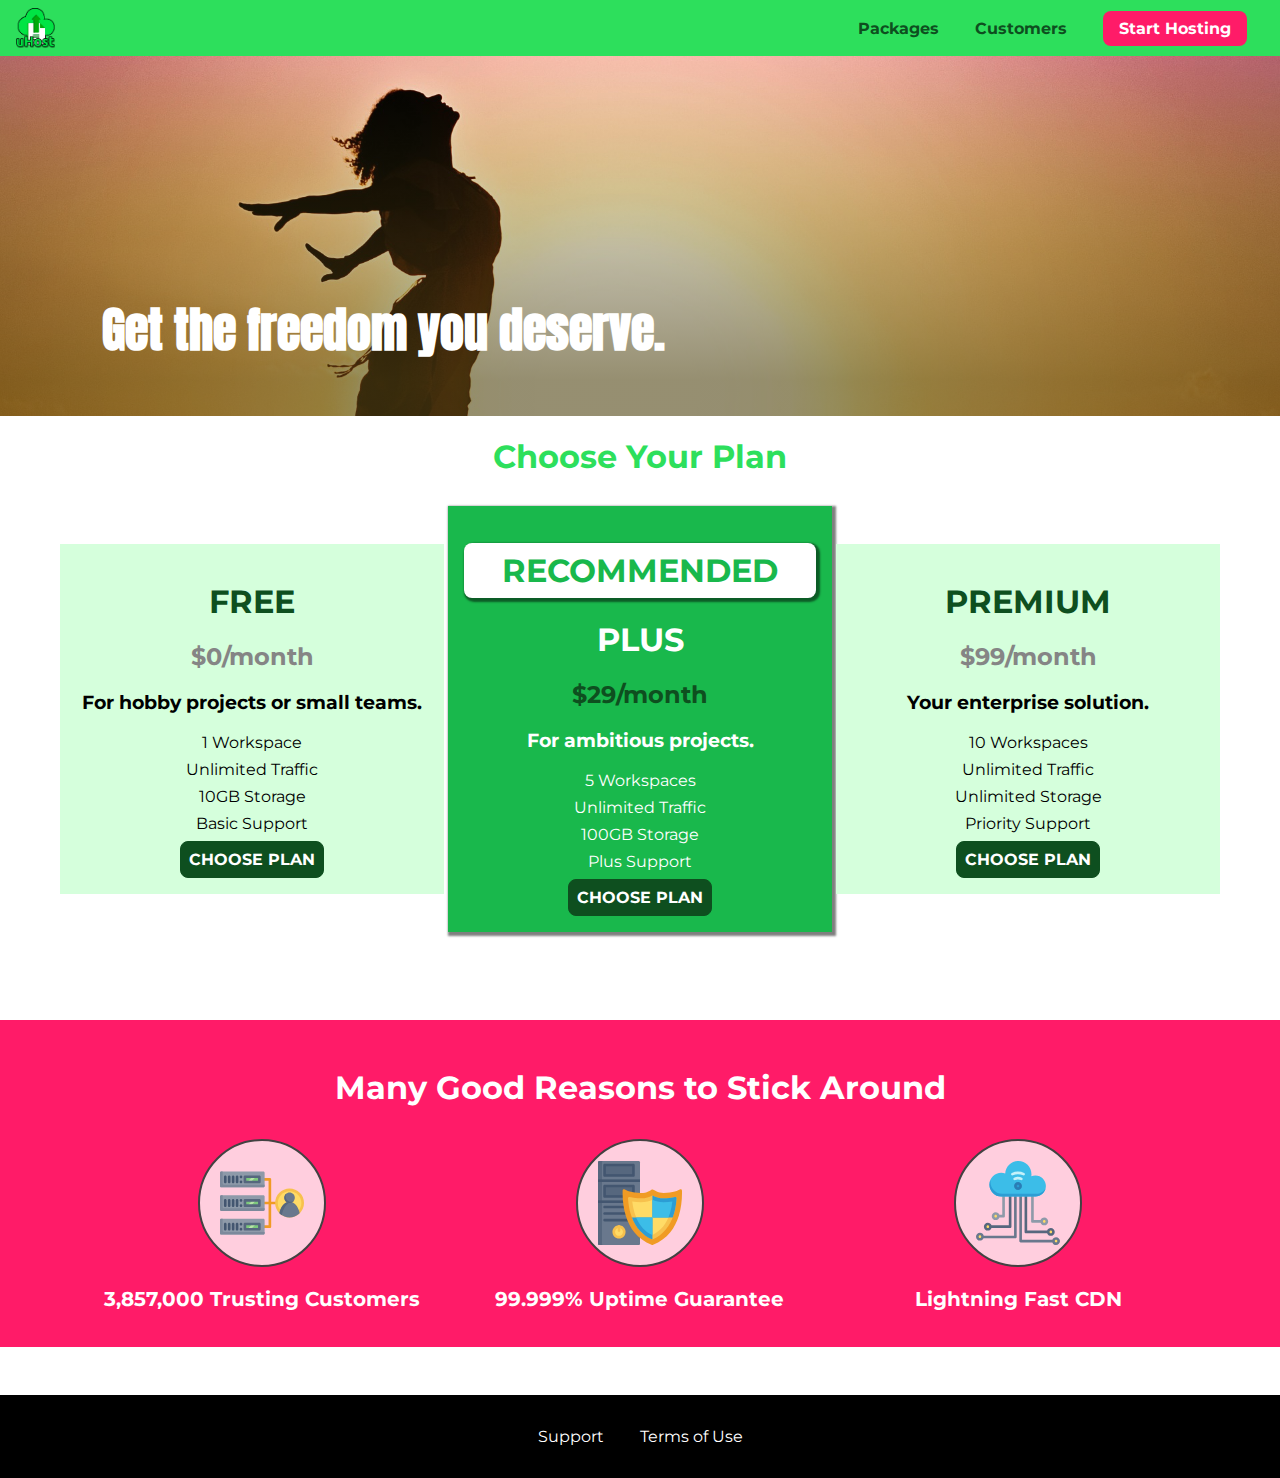
==== commit 8d6fe3fd: "remove google fonts from html files and import into shared css file" ====
--- a/hosting_app/index.html
+++ b/hosting_app/index.html
@@ -4,10 +4,9 @@
 <head>
     <meta charset="UTF-8">
     <meta http-equiv="X-UA-Compatible" content="ie=edge">
+    <meta name="viewport" content="width=device-width, initial-scale=1.0">
     <title>uHost</title>
     <link rel="shortcut icon" href="favicon.png">
-    <link href="https://fonts.googleapis.com/css?family=Anton" rel="stylesheet">
-    <link href="https://fonts.googleapis.com/css?family=Montserrat:400,700" rel="stylesheet">
     <link rel="stylesheet" href="shared.css">
     <link rel="stylesheet" href="main.css">
 </head>
--- a/hosting_app/shared.css
+++ b/hosting_app/shared.css
@@ -1,3 +1,7 @@
+@import url('https://fonts.googleapis.com/css2?family=Roboto&display=swap');
+@import url('https://fonts.googleapis.com/css2?family=Anton&family=Roboto&display=swap');
+@import url('https://fonts.googleapis.com/css2?family=Anton&family=Montserrat:wght@400;700&family=Roboto&display=swap');
+
 * {
     box-sizing: border-box;
 }
@@ -5,6 +9,11 @@
 body {
     font-family: 'Montserrat', sans-serif;
     margin: 0;
+}
+
+main {
+    min-height: calc(100vh - 11.5rem);
+    margin-top: 3.5rem;
 }
 
 .backdrop {
@@ -32,12 +41,34 @@
     vertical-align: middle;
 }
 
+.toggle-button {
+    width: 3rem;
+    background: transparent;
+    border: none;
+    cursor: pointer;
+    padding-top: 0;
+    padding-bottom: 0;
+    vertical-align: middle;
+}
+
+.toggle-button:focus {
+    outline: none;
+}
+
+.toggle-button__bar {
+    width: 100%;
+    height: 0.2rem;
+    background: black;
+    display: block;
+    margin: 0.6rem 0;
+}
+
 .main-header__brand {
     color: #0e4f1f;
     text-decoration: none;
     font-weight: bold;
-    font-size: 1.375rem;
-    height: 1.375rem;
+    height: 2.5rem;
+    /*height: 1.375rem;*/
     display: inline-block;
     vertical-align: middle;
 }
@@ -47,10 +78,7 @@
 }
 
 .main-nav {
-    display: inline-block;
-    text-align: right;
-    width: calc(100% - 122px);
-    vertical-align: middle;
+    display: none;
 }
 
 .main-nav__items {
@@ -64,7 +92,8 @@
     margin: 0 1rem;
 }
 
-.main-nav__item a, .mobile-nav__item a {
+.main-nav__item a,
+.mobile-nav__item a {
     text-decoration: none;
     color: #0e4f1f;
     font-weight: bold;
@@ -77,7 +106,8 @@
     border-bottom: 5px solid white;
 }
 
-.main-nav__item--cta a, .mobile-nav__item--cta a {
+.main-nav__item--cta a,
+.mobile-nav__item--cta a {
     color: white;
     background: #ff1b68;
     padding: .5rem 1rem;
@@ -93,6 +123,19 @@
     border: none;
 }
 
+@media (min-width: 40rem) {
+    .toggle-button {
+        display: none;
+    }
+
+    .main-nav {
+        display: inline-block;
+        text-align: right;
+        width: calc(100% - 44px);
+        vertical-align: middle;
+    }
+}
+
 .main-footer {
     background: black;
     padding: 2rem;
@@ -107,8 +150,8 @@
 }
 
 .main-footer__link {
-    display: inline-block;
-    margin: 0 1rem;
+    display: block;
+    margin: 1rem 0;
 }
 
 .main-footer__link a {
@@ -119,27 +162,6 @@
 .main-footer__link a:hover,
 .main-footer__link a:active {
     color: #ccc;
-}
-
-.button {
-    background: #0e4f1f;
-    color: white;
-    font: inherit;
-    border: 1.5px solid #0e4f1f;
-    padding: .5rem;
-    border-radius: 8px;
-    font-weight: bold;
-    cursor: pointer;
-}
-
-.button:hover,
-.button:active {
-    background: white;
-    color: #0e4f1f;
-}
-
-.button:focus {
-    outline: none;
 }
 
 .mobile-nav {
@@ -170,24 +192,42 @@
     font-size: 1.5rem;
 }
 
-.toggle-button {
-    width: 3rem;
-    background: transparent;
-    border: none;
+.button {
+    background: #0e4f1f;
+    color: white;
+    font: inherit;
+    border: 1.5px solid #0e4f1f;
+    padding: .5rem;
+    border-radius: 8px;
+    font-weight: bold;
     cursor: pointer;
-    padding-top: 0;
-    padding-bottom: 0;
-    vertical-align: middle;
-}
-
-.toggle-button:focus {
+}
+
+.button:hover,
+.button:active {
+    background: white;
+    color: #0e4f1f;
+}
+
+.button:focus {
     outline: none;
 }
 
-.toggle-button__bar {
-    width: 100%;
-    height: 0.2rem;
-    background: black;
-    display: block;
-    margin: 0.6rem 0;
-}
+.button[disabled] {
+    cursor: not-allowed;
+    border: #a1a1a1;
+    background: #ccc;
+    color: #a1a1a1;
+}
+
+.open {
+    display: block !important;
+}
+
+@media (min-width: 40rem) {
+    .main-footer__link {
+        display: inline-block;
+        margin: 0 1rem;
+    }
+}
+
--- a/hosting_app/main.css
+++ b/hosting_app/main.css
@@ -1,5 +1,5 @@
 #product-overview {
-    background: linear-gradient(to top, rgba(80, 68, 18, 0.6) 10%, transparent), url("images/freedom.jpg") left 10% bottom 70%/ cover no-repeat border-box, #ff1b68;
+    background: linear-gradient(to top, rgba(80, 68, 18, 0.6) 10%, transparent), url("images/freedom.jpg") center/ cover no-repeat border-box, #ff1b68;
     /*background-image: url("freedom.jpg");*/
     /*background-size: cover;*/
     /*background-position: left 10% bottom 20%;*/
@@ -11,13 +11,7 @@
 
     width: 100vw;
     height: 33vh;
-    margin-top: 2.5rem;
     position: relative;
-}
-
-.section-title {
-    color: #2ddf5c;
-    text-align: center;
 }
 
 #product-overview h1 {
@@ -26,11 +20,23 @@
     position: absolute;
     bottom: 5%;
     left: 8%;
-}
-
-.plan__list {
-    width: 80%;
-    margin: auto;
+    font-size: 1.6rem;
+}
+
+/*640px*/
+@media (min-width: 40rem) and (min-height: 40rem) {
+    #product-overview {
+        height: 40vh;
+        background-position: 50% 25%;
+    }
+
+    #product-overview h1 {
+        font-size: 3rem;
+    }
+}
+
+.section-title {
+    color: #2ddf5c;
     text-align: center;
 }
 
@@ -38,16 +44,13 @@
     background: #d5ffdc;
     text-align: center;
     padding: 1rem;
-    margin: .5rem;
-    display: inline-block;
-    width: 30%;
-    vertical-align: middle;
+    margin: 0.5rem 0;
+    width: 100%;
 }
 
 .plan--highlighted {
     background: #19b84c;
     color: white;
-    box-shadow: 2px 2px 2px 2px rgba(0, 0, 0, 0.5);
 }
 
 .plan__annotation {
@@ -84,6 +87,25 @@
     margin: .5rem 0;
 }
 
+@media (min-width: 40rem) {
+    .plan__list {
+        width: 100%;
+        text-align: center;
+    }
+
+    .plan {
+        display: inline-block;
+        width: 30%;
+        vertical-align: middle;
+        min-width: 13rem;
+        max-width: 25rem;
+    }
+
+    .plan--highlighted {
+        box-shadow: 2px 2px 2px 2px rgba(0, 0, 0, 0.5);
+    }
+}
+
 #key-features {
     background: #ff1b68;
     margin-top: 5rem;
@@ -100,12 +122,6 @@
     margin: 0;
     padding: 0;
     text-align: center;
-}
-
-.key-feature {
-    display: inline-block;
-    width: 30%;
-    vertical-align: top;
 }
 
 .key-feature__image {
@@ -123,6 +139,15 @@
     font-weight: bold;
     color: white;
     font-size: 1.25rem;
+}
+
+@media (min-width: 40rem) {
+    .key-feature {
+        display: inline-block;
+        width: 30%;
+        max-width: 25rem;
+        vertical-align: top;
+    }
 }
 
 /* h1 {
